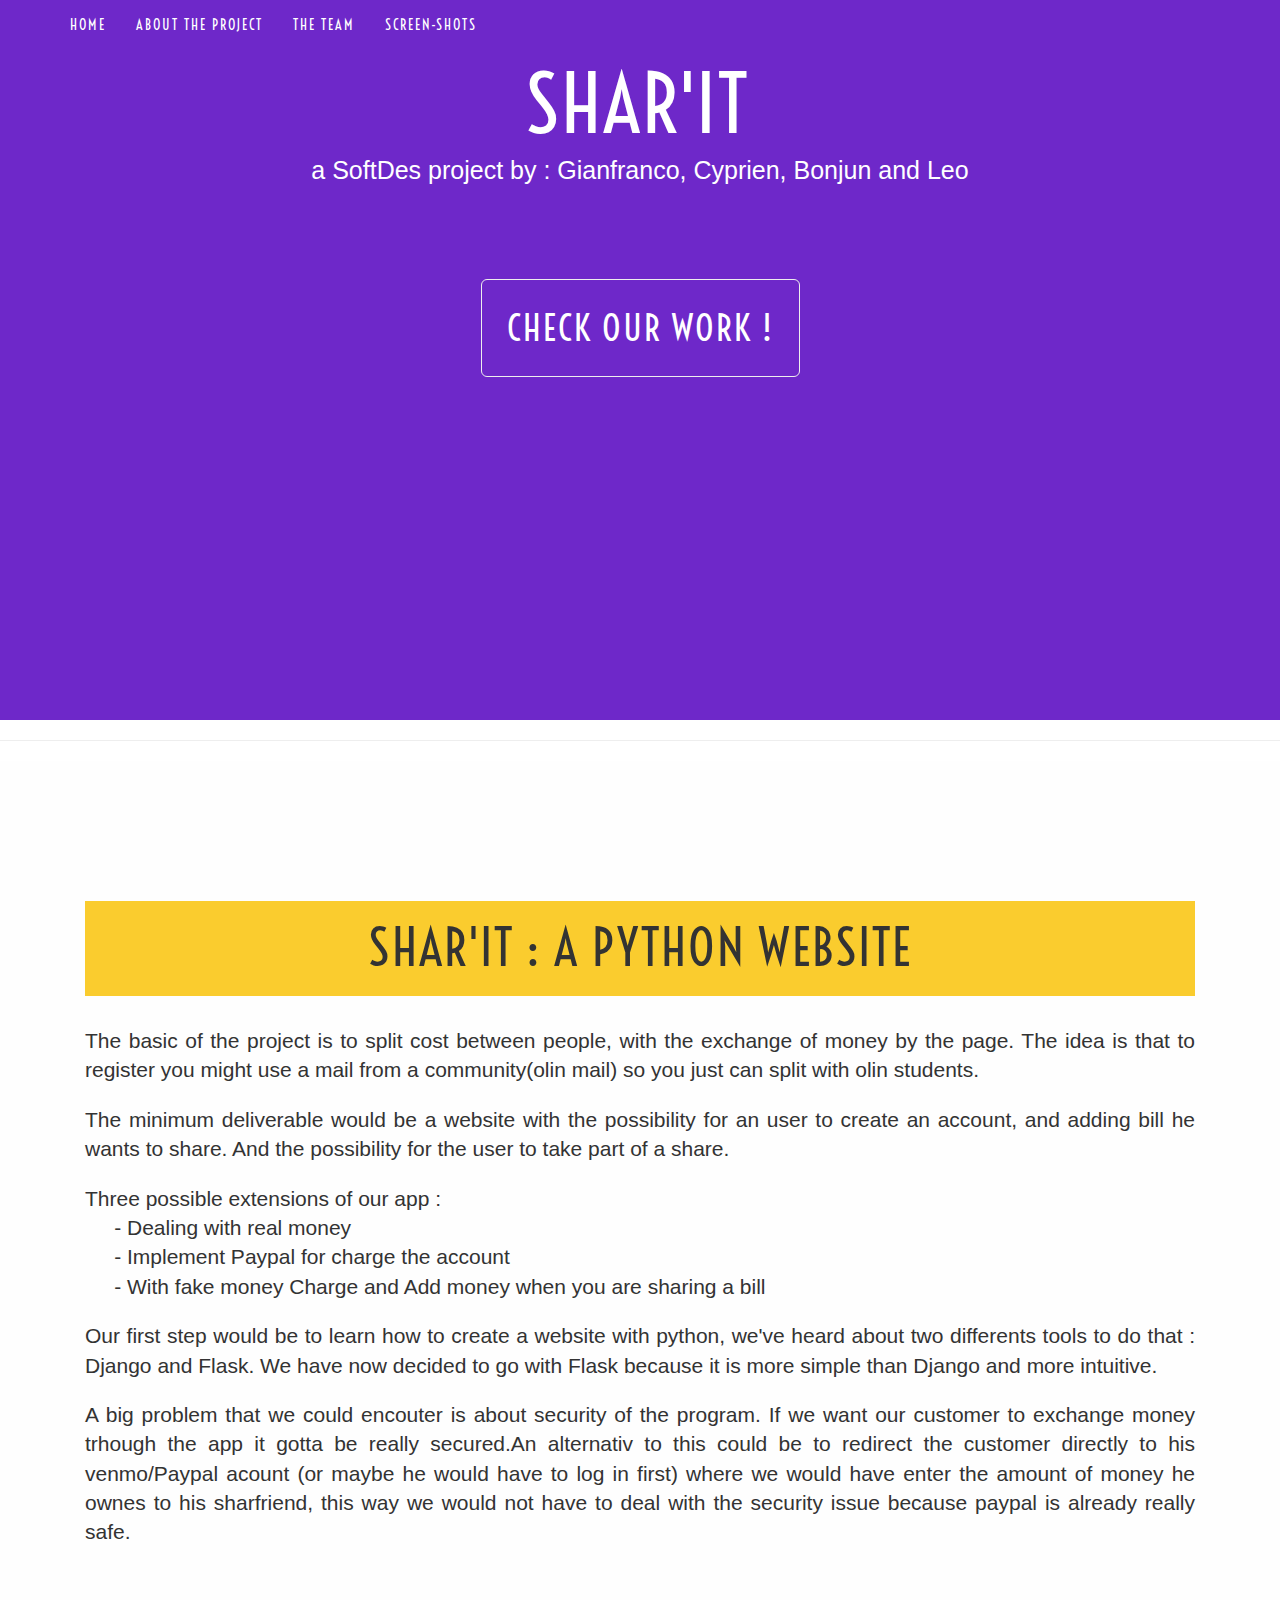
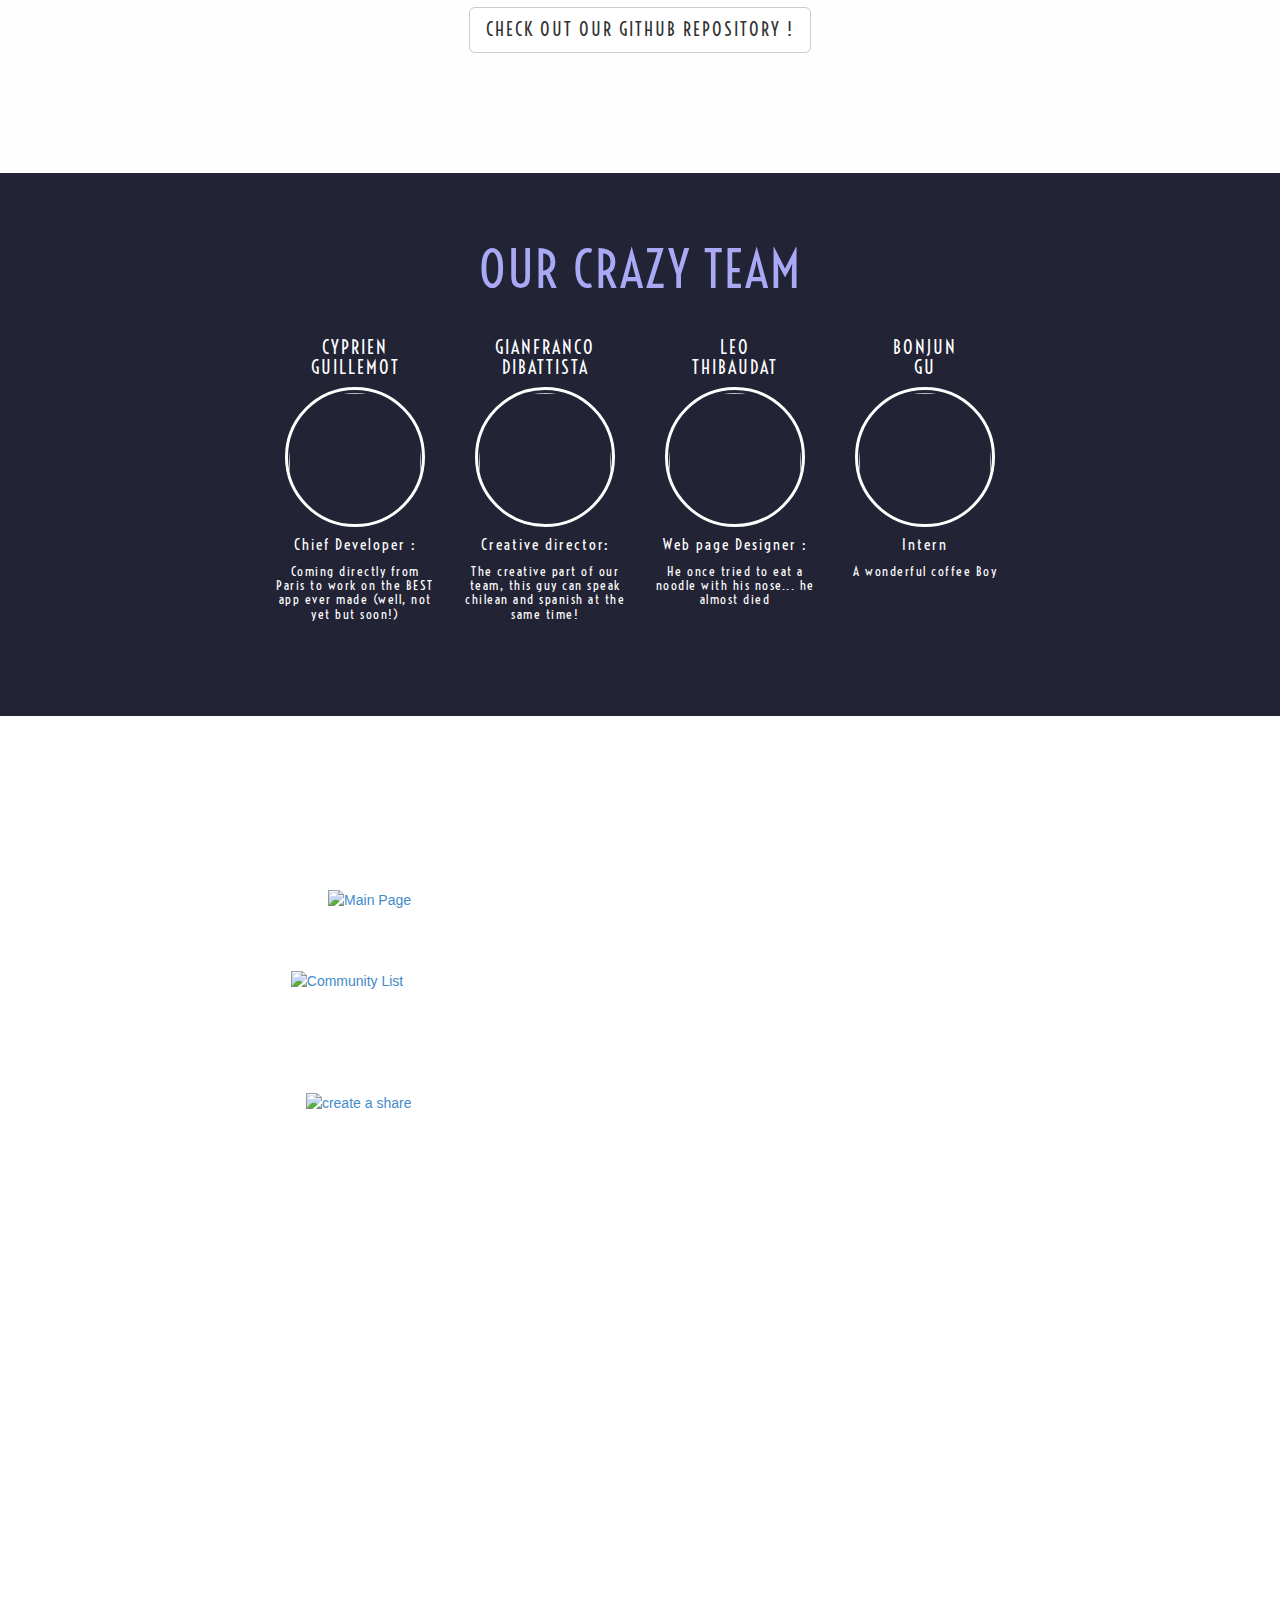
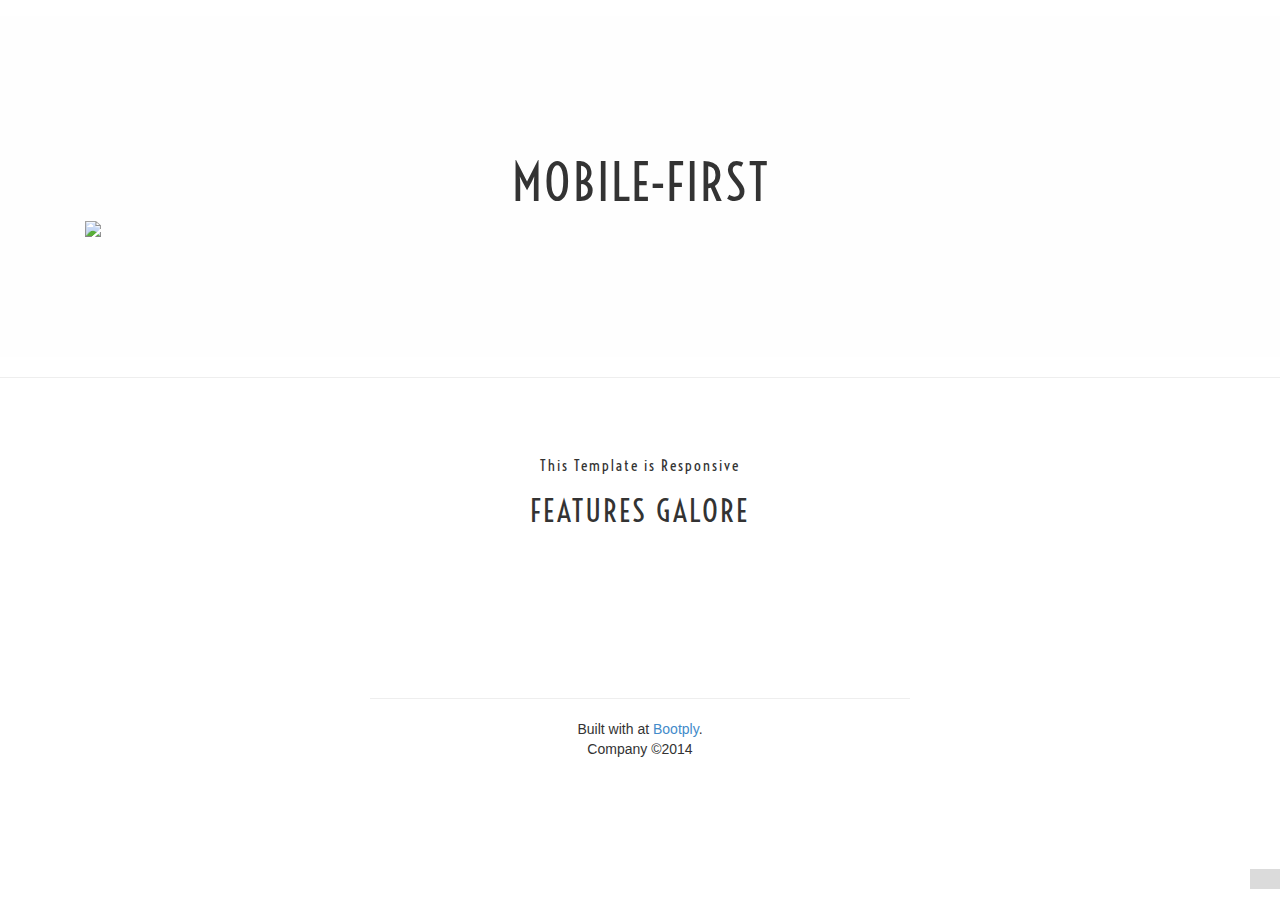
==== index.html @ 38173547 "pictures of team working" ====
<!DOCTYPE html>
<html lang="en">
	<head>
		<meta http-equiv="content-type" content="text/html; charset=UTF-8">
		<meta charset="utf-8">
		<title>Shar'it</title>
		<meta name="generator" content="Bootply" />
		<meta name="viewport" content="width=device-width, initial-scale=1, maximum-scale=1">
		<link href="css/bootstrap.min.css" rel="stylesheet">
    <script type="text/javascript" src = "jquery.js"></script>
		<link href="//netdna.bootstrapcdn.com/font-awesome/3.2.1/css/font-awesome.min.css" rel="stylesheet">
		<!--[if lt IE 9]>
			<script src="//html5shim.googlecode.com/svn/trunk/html5.js"></script>
		<![endif]-->
		<link href="css/styles.css" rel="stylesheet">
	</head>
	<body>

<div class="navbar navbar-fixed-top alt" data-spy="affix" data-offset-top="1000">
  <div class="container">
    <div class="navbar-header">
      <a href="#" class="navbar-brand">Home</a>
      <a class="navbar-toggle" data-toggle="collapse" data-target=".navbar-collapse">
        <span class="icon-bar"></span>
        <span class="icon-bar"></span>
        <span class="icon-bar"></span>
      </a>
    </div>
    <div class="navbar-collapse collapse" id="navbar">
      <ul class="nav navbar-nav">
        <li><a class ="page-scroll" href= "#sec1">About the project</a></li>
        <li><a class = "page-scroll" href="#sec2">The Team</a></li>
        <li><a href="#sec3">Screen-Shots</a></li>
      </ul>
    </div>
   </div>
</div>

<div class="header alt vert">
  <div class="container">
    <br/><br/>
    <h1 class = "sharit-title">SHAR'IT</h1>
      <p class="lead1">a SoftDes project by : Gianfranco, Cyprien, Bonjun and Leo</p>
      <div>&nbsp;</div>
      <div>&nbsp;</div>
      <div>&nbsp;</div>
      <br/>
      <a href="#sec3" class="btn btn-default btn-lg">Check our work !</a>
  </div>
</div>

<hr>

<div id="sec1"class="blurb">
  <div class="container">
    <div class="row"> 
      <div class="col-md-12">
        <h1 class="centerandorange">Shar'it : A python Website</h1><br/>
        <p class="lead">The basic of the project is to split cost between people, with the exchange of money by the page. The idea is that to register you might use a mail from a community(olin mail) so you just can split with olin students.
        </p>
        <p class ="lead">
          The minimum deliverable would be a website with the possibility for an user to create an account, and adding bill he wants to share. And the possibility for the user to take part of a share. <br/>
        </p>
        <p class = "lead">
          Three possible extensions of our app : <br/>&nbsp;&nbsp;&nbsp;&nbsp; - Dealing with real money <br/>&nbsp;&nbsp;&nbsp;&nbsp; - Implement Paypal for charge the account<br/>&nbsp;&nbsp;&nbsp;&nbsp; - With fake money Charge and Add money when you are sharing a bill <br/>
        </p>
        <p class = "lead">
          Our first step would be to learn how to create a website with python, we've heard about two differents tools to do that : Django and Flask. We have now decided to go with Flask because it is more simple than Django and more intuitive.
        </p>

        <p class = "lead">
          A big problem that we could encouter is about security of the program. If we want our customer to exchange money trhough the app it gotta be really secured.An alternativ to this could be to redirect the customer directly to his venmo/Paypal acount (or maybe he would have to log in first) where we would have enter the amount of money he ownes to his sharfriend, this way we would not have to deal with the security issue because paypal is already really safe.
        </p>
        <br/><br/>
        <div style="text-align:center;">
          <a href="https://github.com/cyprieng/sharit/tree/master/app" btn-align = "center" class="btn btn-default btn-lg"><i class="fa fa-github fa-fw"></i> <span class="network-name"> Check out our Github Repository !</span>
          </a>    
        </div>
      </div>
      <!--<div class="col-md-5">
        <h1 class="pull-right"><i class="icon-mobile-phone icon-3x"></i> <i class="icon-tablet icon-3x"></i> <i class="icon-laptop icon-3x"></i></h1>
      </div>!-->
    </div>
  </div>
</div>

<div class="featurette" id="sec2">
  <div class="container">
    <div class="row">
      <div class="col-md-12 text-center">
        <h1 class ="colored">Our Crazy Team</h1><br/>
      </div>
    </div>
    <div class="row">
      <div class="col-md-2 col-md-offset-2 text-center">
        <h4>Cyprien Guillemot</h4>
        <div class="featurette-item">
          <i><img class="img-circle grayscale mini" src="Cyprien_image.jpg"></i>
          <h5>Chief Developer : </h5>
          <h6> Coming directly from Paris to work on the BEST app ever made (well, not yet but soon!)</h6><br/>
        </div>
      </div>
      <div class="col-md-2 text-center">
        <h4>Gianfranco Dibattista</h4>
        <div class="featurette-item">
           <i><img class="img-circle grayscale mini" src="Giafranco_image.jpg"></i>
           <h5>Creative director: </h5>
          <h6> The creative part of our team, this guy can speak chilean and spanish at the same time! </h6><br/>
        </div>
      </div>
      <div class="col-md-2 text-center">
        <h4>Leo<br/> Thibaudat</h4>
        <div class="featurette-item">
           <i><img class="img-circle grayscale mini" src="Leo_image.jpg"></i>
           <h5>Web page Designer : </h5>
          <h6> He once tried to eat a noodle with his nose... he almost died </h6><br/>
          
        </div>
      </div>
      <div class="col-md-2 text-center">
        <h4>Bonjun <br/> Gu</h4>
        <div class="featurette-item">
           <i><img class="img-circle grayscale mini" src="Bj_image.jpg"></i>
           <h5>Intern </h5>
           <h6> A wonderful coffee Boy </h6>   
        </div>
      </div>
    </div>
  </div>
</div>

<div class="callout" id="sec3">
  <div class="vert">
    <div class="col-md-12 text-center"><h2>Some screen-shots </h2></div>
    <div class="col-md-12 text-center">&nbsp;</div>
    <div class="col-md-8 col-md-offset-1 text-center">
      <div class="row hidden-xs">
        <div class="col-sm-4"><a href="last_share.png" target="_blank"><img class="mini1" src="last_share.png" alt ="Main Page"> </a>Main Page : <br/> On this frame you can see the last things that people want to share with you
        </div>

       <!-- <a href="image_grande.jpg" target="_blank"><img src="images/image_petite.jpg" alt="Petite image" /></a>!-->

        <div class="col-sm-4"><a  href="Community_List.png" target="_blank"><img class="mini1" alt =" Community List"src="Community_List.png"> </a>List of Community : <br/> You can join, create, drop a community here. If you just want to share a pizza with your friends, you create a new community and accept people with who you want to share with !</div>
        <div class="col-sm-4"><a href="create_share.png" target="_blank"><img class="mini1" src="create_share.png" alt = "create a share" ></a>Create a share : <br/> Here you can create a share, by adding the name, a description, the costs etc ...</div>
      </div> 
    </div>
  </div>
</div>

<div class="blurb" id="sec4">
  <div class="container">
    <div class="row">
      <div class="col-md-12 text-center">
        <h1>Mobile-first</h1>
        <img src="/assets/example/bg_smartphones.jpg" class="img-responsive">
      </div>
    </div>
  </div>
</div>

<hr>

<div class="gallery">
  
  <div class="row">
      <div class="col-md-6 col-md-offset-3 text-center">
        <h5>This Template is Responsive</h5>
        <h2>Features Galore</h2>
        <br>
      </div>
  </div>
  
 <!-- <div class="container well well-lg">
    
    <div class="row">
    		
      	<div class="col-sm-3">
          <div class="list-group">
            <a href="#" class="list-group-item">
              <span class="text-success"><i class="icon-film"></i></span> Carousel</a>
          </div>
        </div>
        <div class="col-sm-3">
          <div class="list-group">
            <a href="#" class="list-group-item">
              <span class="text-success"><i class="icon-folder-close-alt"></i></span> Tabs</a>
          </div>
        </div>
        <div class="col-sm-3">
          <div class="list-group">
            <a href="#" class="list-group-item">
              <span class="text-success"><i class="icon-credit-card"></i></span> Modal</a>
          </div>
        </div>
        <div class="col-sm-3">
          <div class="list-group">
            <a href="#" class="list-group-item">
              <span class="text-success"><i class="icon-reorder"></i></span> Navigation</a>
          </div>
        </div>
        <div class="col-sm-3">
          <div class="list-group">
            <a href="#" class="list-group-item">
              <span class="text-success"><i class="icon-mobile-phone"></i></span> Mobile-first</a>
          </div>
        </div>
        <div class="col-sm-3">
          <div class="list-group">
            <a href="#" class="list-group-item">
              <span class="text-success"><i class="icon-align-justify"></i></span> Accordion</a>
          </div>
        </div>
        <div class="col-sm-3">
          <div class="list-group">
            <a href="#" class="list-group-item">
              <span class="text-success"><i class="icon-list-alt"></i></span> Panel</a>
          </div>
        </div>
        <div class="col-sm-3">
          <div class="list-group">
            <a href="#" class="list-group-item">
              <span class="text-success"><i class="icon-check"></i></span> Form</a>
          </div>
        </div>
        <div class="col-sm-3">
          <div class="list-group">
            <a href="#" class="list-group-item">
              <span class="text-success"><i class="icon-table"></i></span> Table</a>
          </div>
        </div>
        <div class="col-sm-3">
          <div class="list-group">
            <a href="#" class="list-group-item">
              <span class="text-success"><i class="icon-eye-open"></i></span> Icons</a>
          </div>
        </div>
        <div class="col-sm-3">
          <div class="list-group">
            <a href="#" class="list-group-item">
              <span class="text-success"><i class="icon-th"></i></span> Responsive Grid</a>
          </div>
        </div>
        <div class="col-sm-3">
          <div class="list-group">
            <a href="#" class="list-group-item">
              <span class="text-success"><i class="icon-font"></i></span> Typography</a>
          </div>
        </div>      
    </div>
  </div>
</div>

<div class="blurb">
  <div class="container">
    <div class="row">
      <div class="col-md-5">
        <h1><i class="icon-plane icon-3x"></i></h1>
      </div>
      <div class="col-md-7">
        <h1 class="pull-right">Launch Your Web Design</h1>
        <p class="lead pull-right">With this Responsive Bootstrap Template</p>
      </div>
    </div>
  </div>
</div>

<div class="blurb bright">
  
  <div class="row">
      <div class="col-md-6 col-md-offset-3 text-center">
        <h3>Smashing Heading</h3>
        <br>
      </div>
  </div>
  
  <div class="row">
    <div class="col-sm-4 col-sm-offset-2">
         <div class="panel panel-default">
         <div class="panel-heading text-center"><h2><i class="icon-chevron-left"></i> Left</h2></div>
         <div class="panel-body text-center">Lorem ipsum dolor sit amet, consectetur adipiscing elit. Duis pharetra varius quam sit amet vulputate. 
          Quisque mauris augue, molestie tincidunt condimentum vitae, gravida a libero. Aenean sit amet felis 
          dolor, in sagittis nisi. Sed ac orci quis tortor imperdiet venenatis. Duis elementum auctor accumsan. 
          Aliquam in felis si.
            <div class="row">&nbsp;</div>
          <button class="btn btn-lg btn-primary btn-block">Login</button> 
          </div>
         </div>
 	</div>
    <div class="col-sm-4">
         <div class="panel panel-default">
         <div class="panel-heading text-center"><h2>Right <i class="icon-chevron-right"></i></h2></div>
         <div class="panel-body text-center">Lorem ipsum dolor sit amet, consectetur adipiscing elit. Duis pharetra varius quam sit amet vulputate. 
          Quisque mauris augue, molestie tincidunt condimentum vitae, gravida a libero. Aenean sit amet felis 
          dolor, in sagittis nisi. Sed ac orci quis tortor imperdiet venenatis. Duis elementum auctor accumsan. 
          Aliquam in felis sit.
           <div class="row">&nbsp;</div>
          <button class="btn btn-lg btn-primary btn-block">Sign Up</button> 
           
          </div>
         </div>
 	</div>
  </div>
</div>

<div class="blurb">
  <div class="container">
    <div class="row">
      <div class="col-md-6 col-md-offset-3 text-center">
        <h3>Sharing the Bootstrap Love</h3>
        <p class="lead"></p>
      </div>
    </div>
  </div>
</div>

!-->
<footer>
  <div class="container">
    <div class="row">
      <div class="col-md-6 col-md-offset-3 text-center">
        <ul class="list-inline">
          <li><i class="icon-facebook icon-2x"></i></li>
          <li><i class="icon-twitter icon-2x"></i></li>
          <li><i class="icon-google-plus icon-2x"></i></li>
          <li><i class="icon-pinterest icon-2x"></i></li>
        </ul>
        <hr>
        <p>Built with <i class="icon-heart-empty"></i> at <a href="http://www.bootply.com">Bootply</a>.<br>Company ©2014</p>
      </div>
    </div>
  </div>
</footer>

<ul class="nav pull-right scroll-down">
  <li><a href="#" title="Scroll down"><i class="icon-chevron-down icon-3x"></i></a></li>
</ul>
<ul class="nav pull-right scroll-top">
  <li><a href="#" title="Scroll to top"><i class="icon-chevron-up icon-3x"></i></a></li>
</ul>

	<!-- script references -->
		<script src="//ajax.googleapis.com/ajax/libs/jquery/2.0.2/jquery.min.js"></script>
		<script src="js/bootstrap.min.js"></script>
		<script src="js/scripts.js"></script>
	</body>
</html>
---- css/styles.css ----
/* -- custom css for Bootstrap 3.x --*/

/* move special fonts to HTML head for better performance */
@import url(http://fonts.googleapis.com/css?family=Voltaire);

html,
body {
  height: 100%;
  width: 100%;
  font-family:Arial,sans-serif;
}

/* fix bs3 horizontal scrollbar bug */
.row { margin : 0; padding: 0 }


/* use special fonts in certain elements */
h1,h2,h3,h4,.btn,.navbar a {
  /*text-transform:uppercase;*/
  font-family:'Voltaire',Arial,sans-serif;
  letter-spacing:2px;
  text-transform: uppercase;

}
h5 {
  font-family:'Voltaire',Arial,sans-serif;
  letter-spacing:2px;
  font-size: 15px;
}
h6 {
  font-family:'Voltaire',Arial,sans-serif;
  letter-spacing:1.5px;
  font-size: 13px;
}
.transition1{
  transition: width 0.5s;
}
h1 {
  font-size:50px;
}
.colored{
  color :#A9A9F5 ;
}

.mini{
  padding-bottom: 10px;
  width:132px;
  height: 140px;
}
.mini1{
  width:auto;
  height: 200px;
}

.page-scroll i.animated {
    -webkit-transition-property: -webkit-transform;
    -webkit-transition-duration: 1s;
    -moz-transition-property: -moz-transform;
    -moz-transition-duration: 1s;
}

/* make images gray */
img.grayscale {
    filter: url("data:image/svg+xml;utf8,<svg xmlns=\'http://www.w3.org/2000/svg\'><filter id=\'grayscale\'><feColorMatrix type=\'matrix\' values=\'0.3333 0.3333 0.3333 0 0 0.3333 0.3333 0.3333 0 0 0.3333 0.3333 0.3333 0 0 0 0 0 1 0\'/></filter></svg>#grayscale"); /* Firefox 10+, Firefox on Android */
    filter: gray; /* IE6-9 */
    -webkit-filter: grayscale(100%); /* Chrome 19+, Safari 6+, Safari 6+ iOS */
}

.icon-bar {
   background-color:#fff;
}

.scroll-down a, .scroll-top a {
   color:#ffffff;
}

.scroll-down {
   position:fixed;
   bottom:20%;
   right:0%;
   color:#f9f9f9;
}

.scroll-top {
  background-color:#dbdbdb;
}
.sharit-title{
  color: #CC0000;
}

.vert {
  vertical-align: middle;
  width:100%;
  padding-top:0%;
  text-align:center;
}

.header .btn-lg {
   font-size:35px;
   border-color:#eeeeee;
   padding:25px;
   background-color:transparent;
   color:#ffffff;
}

.header .btn-lg:hover {
   background-color:#eeeeee;
   color:#777777;
}

.navbar a {
  color:#fff;
  font-size:14px;
}

.navbar-bold.affix {
  background-color:#d46054;
}

.navbar-bold {
  background-color:#f68076;
  font-family:'Helvetica Neue',Helvetica,Arial,sans-serif;
}

.navbar-bold li a:hover, .navbar-bold li.active {
  background-color:#d46054;
}

    
.header h1 {
  font-size:80px;
  -webkit-text-stroke: 1px rgba(f,f,f,0.1);
  color:#431a6d;
  color:#fff;
  margin-left:-5px;
  margin-bottom:5px;
  text-transform:uppercase;
}

.header .lead {
  color:#d46054;
  font-size:25px;
  text-align: justify;
}
.header .lead1 {
  color:white;
  font-size:25px;
  text-align: center;
}

.header {
  height: 80%;
  background: #f68076 url('http://www.bootply.com/assets/example/pt_topo_l.png') repeat center center fixed;
}

/* use alt in navbar and header for different color */

.alt {
  background-color: #6E28C9;
}

.alt .lead {
  color: #3B0496;
}

.alt.affix {
  background-color:#4C06AB;
}

.alt li a:hover, .alt li.active {
  background-color:#5D17BA;
}

.centerandorange {
  padding: 20px 0;
  background-color:#facc2e;
  text-align: center;
}


.blurb {
  padding: 120px 0;
  background-color:#fefefe;
  text-align: justify;
}

.blurb .panel {
  background-color:transparent;
}

.bright {
  background: #dbdbdb url('http://www.bootply.com/assets/example/pt_topo.png') repeat center center fixed; 
  color:#777;
}

.featurette {
  background: #222334;
  padding: 50px 0;
  color: #ffffff;
}

.featurette-item {
  margin-bottom: 15px;
}

.featurette-item > i {
  border: 3px solid #ffffff;
  border-radius: 50%;
  display: inline-block;
  font-size: 56px;
  width: 140px;
  height: 140px;
  line-height: 136px;
  vertical-align: middle; 
  text-align: center;
}

.featurette-item > i:hover {
  font-size: 68px;
}

.callout {
  color: #ffffff;
  padding-top:7%;
  height: 100%;
  width: 100%;
  background: url('http://www.bootply.com/assets/example/bg_suburb.jpg') no-repeat center center fixed; 
  -webkit-background-size: cover;
  -moz-background-size: cover;
  -o-background-size: cover;
  background-size: cover;
}

.gallery {
  padding: 50px 0;
}

.call-to-action {
  background: #eeeeee;
  padding: 50px 0;
}

.call-to-action .btn {
  margin: 10px;
}

footer {
  padding: 100px 0;
}

/* -- end custom css for Bootstrap 3.x --*/
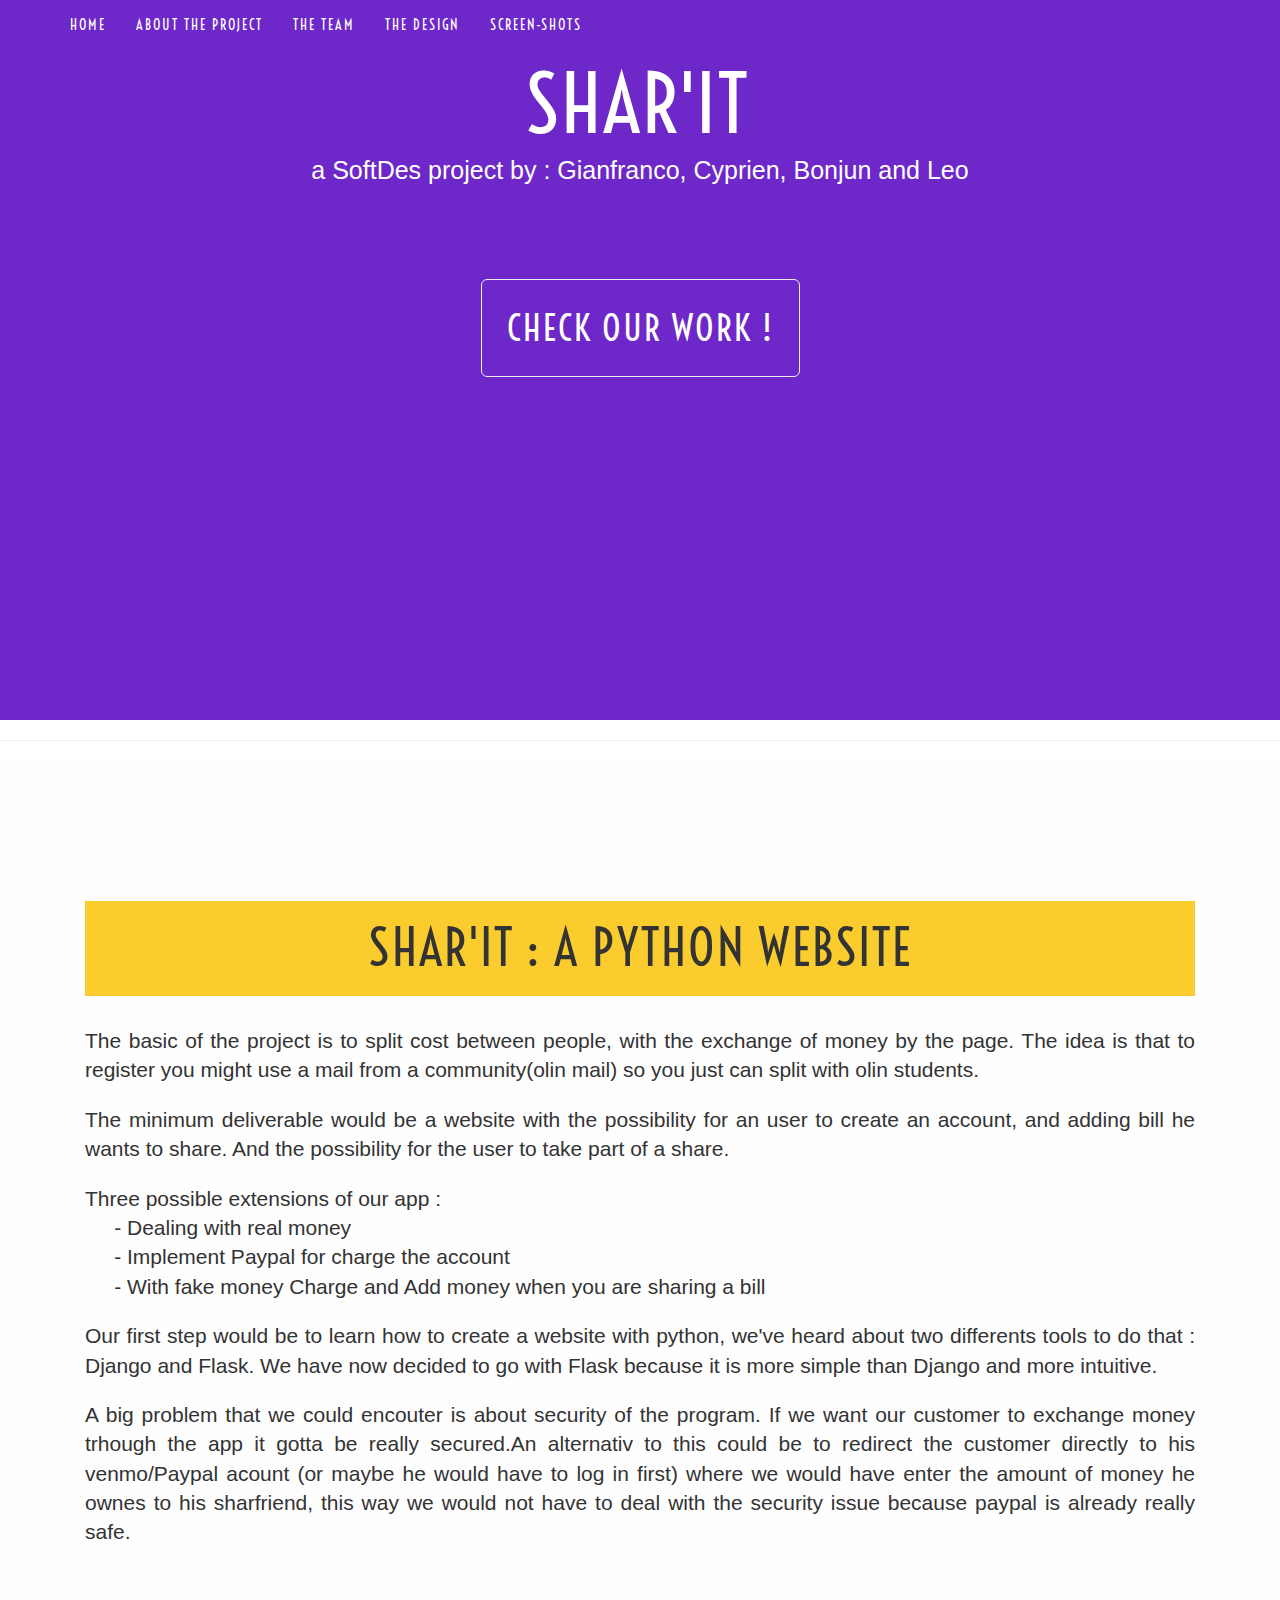
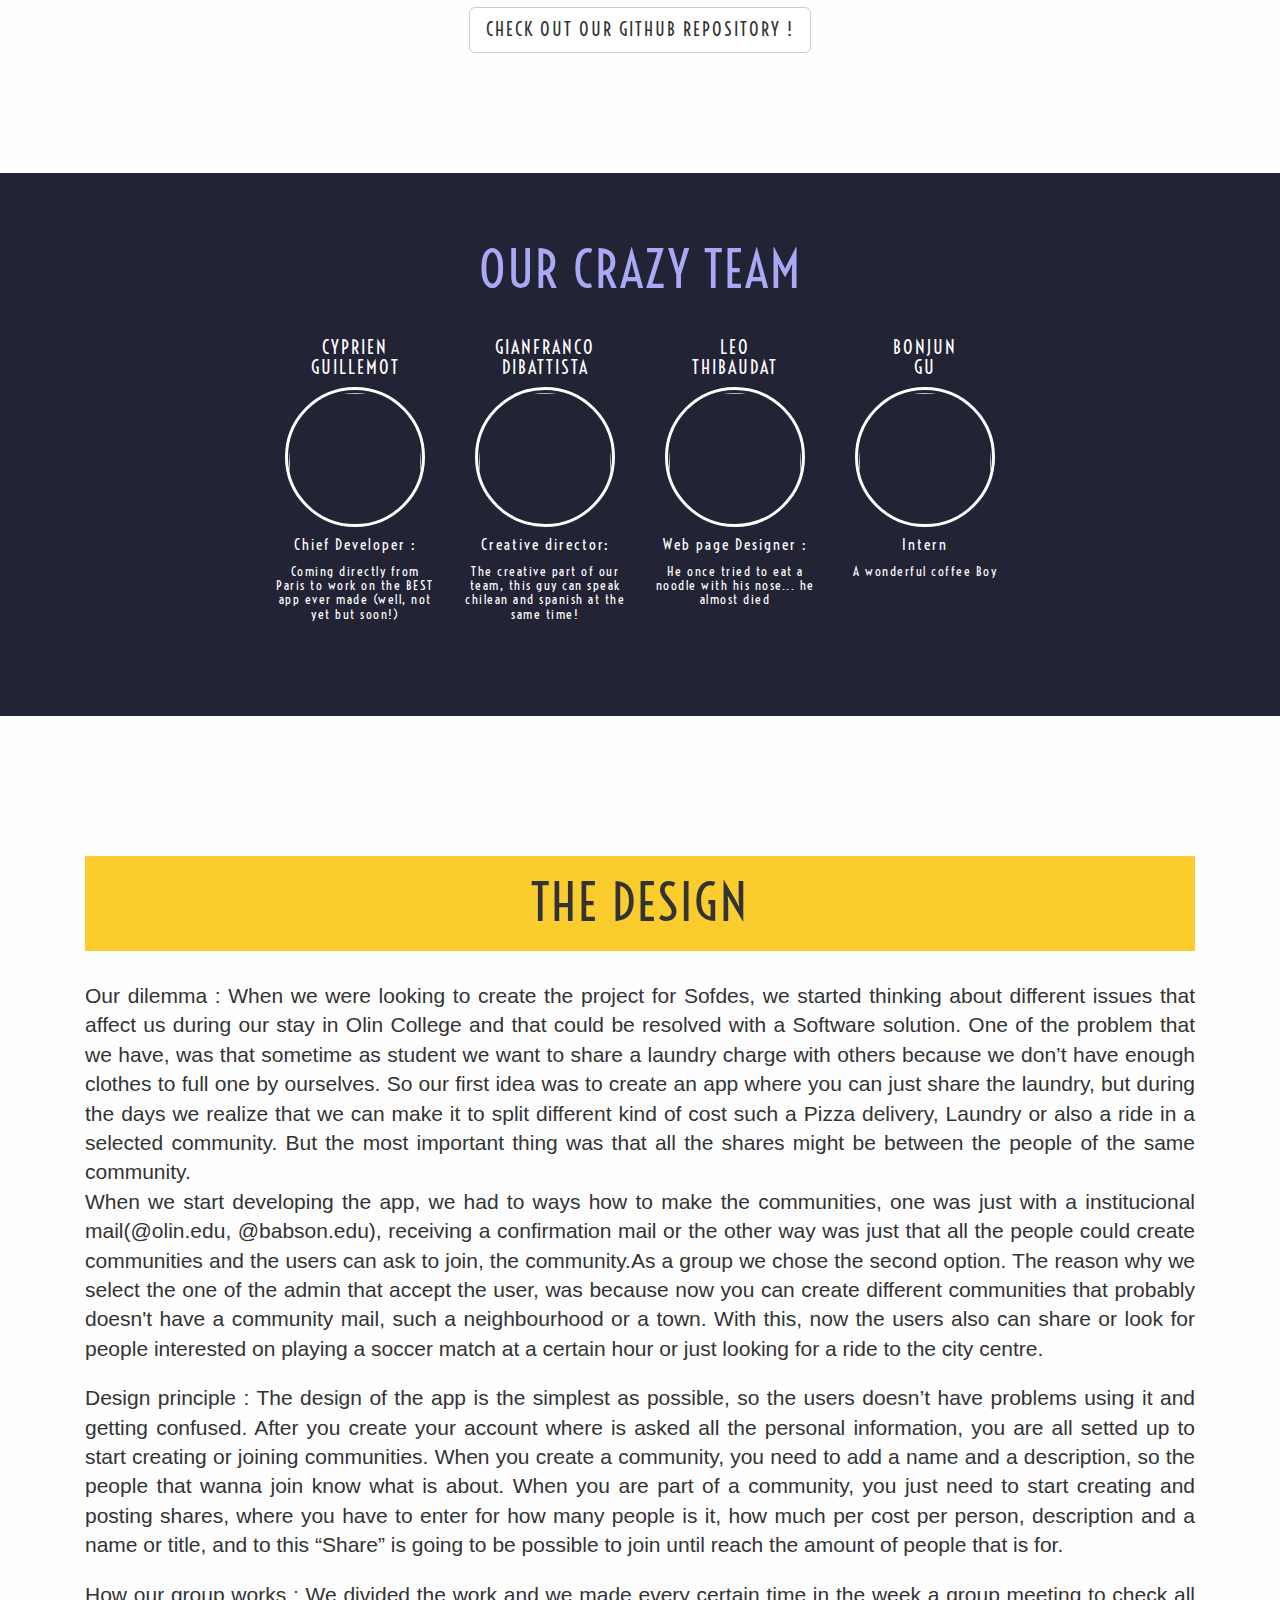
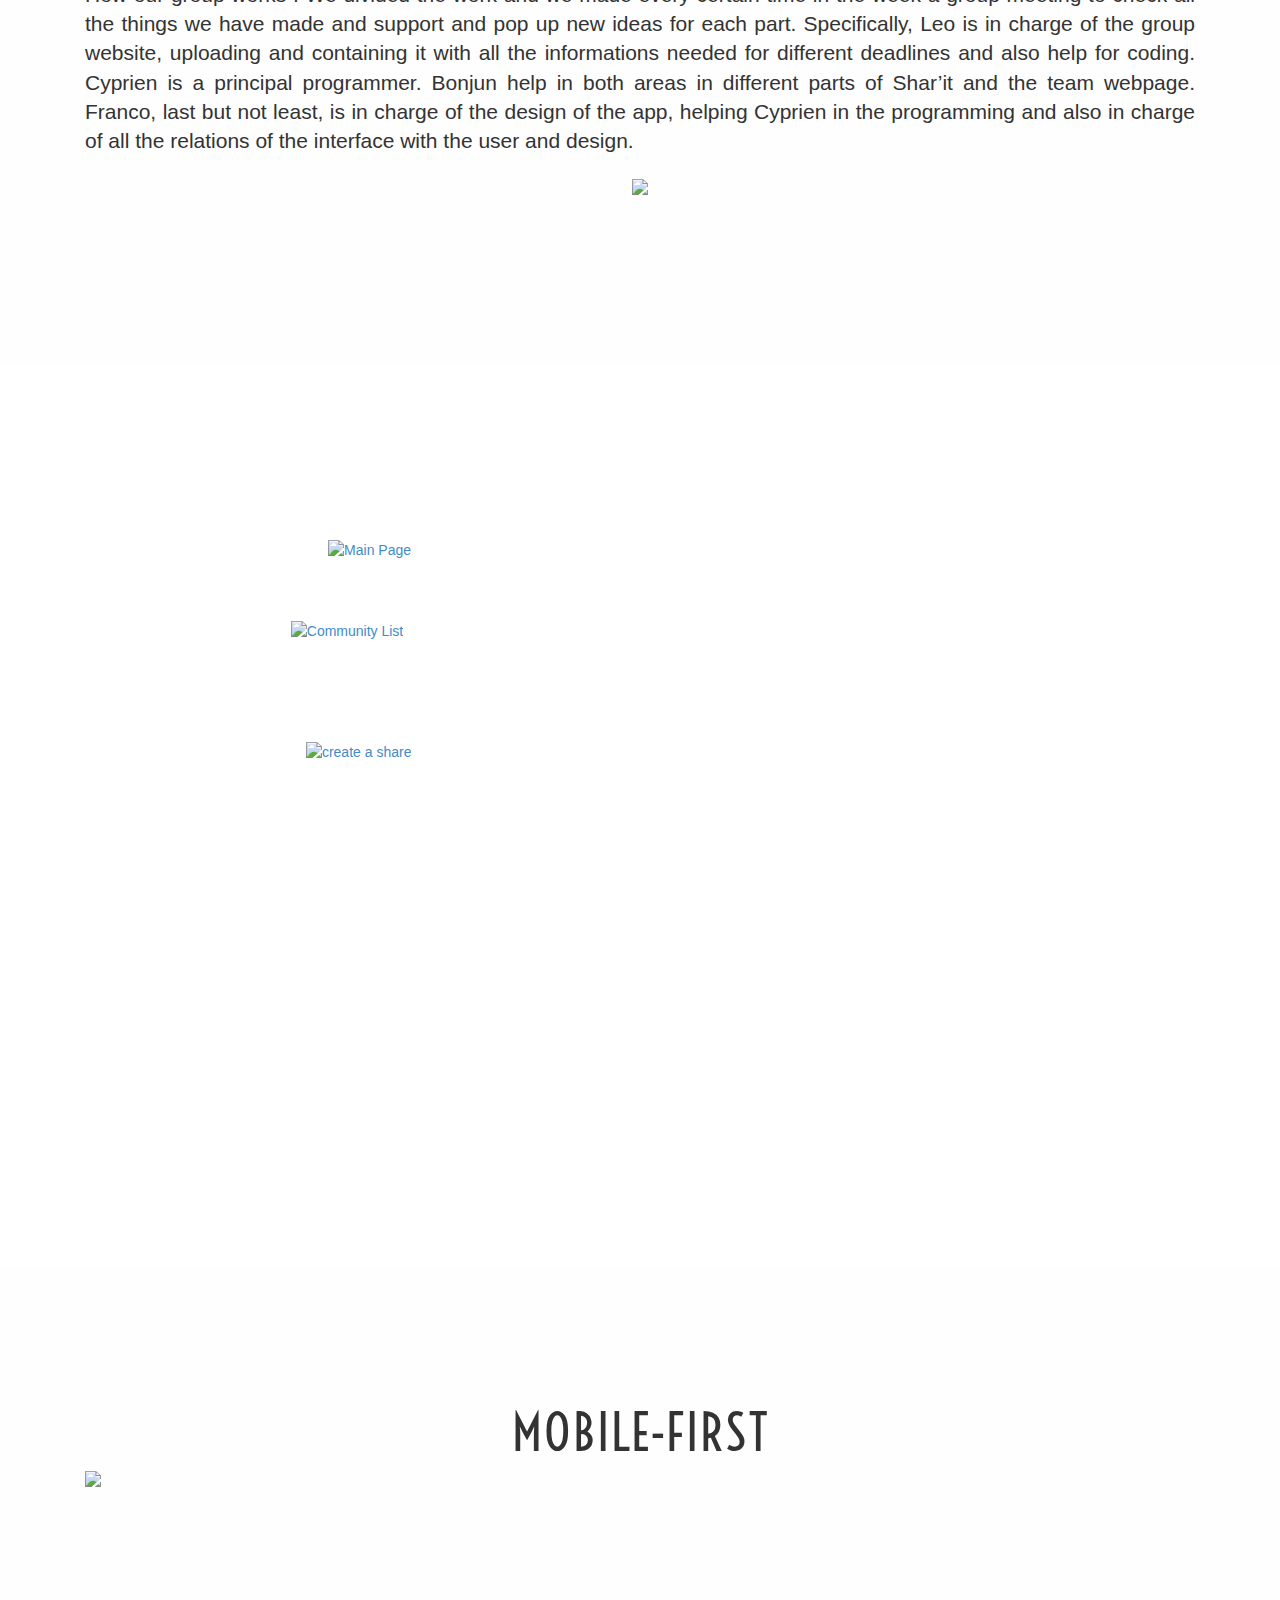
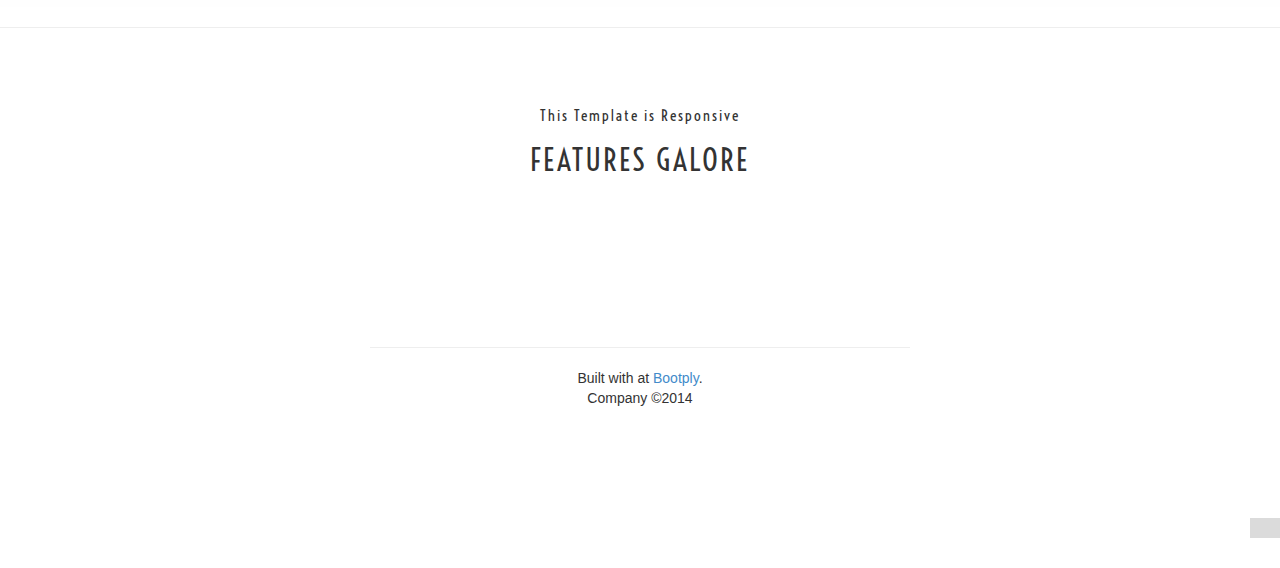
==== commit 256642b4: "Design onglet final" ====
--- a/index.html
+++ b/index.html
@@ -30,6 +30,7 @@
       <ul class="nav navbar-nav">
         <li><a class ="page-scroll" href= "#sec1">About the project</a></li>
         <li><a class = "page-scroll" href="#sec2">The Team</a></li>
+         <li><a class = "page-scroll" href="#sec4">The Design</a></li>
         <li><a href="#sec3">Screen-Shots</a></li>
       </ul>
     </div>
@@ -45,7 +46,7 @@
       <div>&nbsp;</div>
       <div>&nbsp;</div>
       <br/>
-      <a href="#sec3" class="btn btn-default btn-lg">Check our work !</a>
+      <a href="#sec1" class="btn btn-default btn-lg">Check our work !</a>
   </div>
 </div>
 
@@ -120,7 +121,7 @@
       <div class="col-md-2 text-center">
         <h4>Bonjun <br/> Gu</h4>
         <div class="featurette-item">
-           <i><img class="img-circle grayscale mini" src="Bj_image.jpg"></i>
+           <i><img class="img-circle grayscale mini" src="BJ_image.jpg"></i>
            <h5>Intern </h5>
            <h6> A wonderful coffee Boy </h6>   
         </div>
@@ -129,6 +130,37 @@
   </div>
 </div>
 
+<div id="sec4"class="blurb">
+  <div class="container">
+    <div class="row"> 
+      <div class="col-md-12">
+        <h1 class="centerandorange">The Design</h1><br/>
+
+        <p class="lead">Our dilemma : When we were looking to create the project for Sofdes, we started thinking about different issues that affect us during our stay in Olin College and that could be resolved with a Software solution.  One of the problem that we have, was that sometime as student  we want to share a laundry charge with others because we don’t have enough clothes to full one by ourselves. So our first idea was to create an app where you can just share the laundry, but during the days we realize that we can make it to split different kind of cost such a Pizza delivery, Laundry  or also a ride in a selected community. But the most important thing was that all the shares might be between the people of the same community. <br/>
+        When we start developing the app, we had to ways how to make the communities, one was just with a institucional mail(@olin.edu, @babson.edu), receiving a confirmation mail or the other way was just that all the people could create communities and the users can ask to join, the community.As a group we chose the second option. The reason why we select the one of the admin that accept the user, was because now you can create different communities that probably doesn't have a community mail, such a neighbourhood or a town. With this, now the users also can share or look for people interested on playing a soccer match at a certain hour or just looking for a ride to the city centre. 
+        </p>
+        <p class ="lead"> Design principle : The design of the app is the simplest as possible, so the users doesn’t have problems using it and getting confused. After you create your account where is asked all the personal information, you are all setted up to start creating or joining communities. When you create a community, you need to add a name and a description, so the people that wanna join know what is about. When you are part of a community, you just need to start creating and posting shares, where you have to enter for how many people is it, how much per cost per person, description and a name or title, and to this “Share” is going to be possible to join until reach the amount of people that is for.
+
+          <br/>
+        </p>
+        <p class = "lead"> How our group works : We divided the work and we made every certain time in the week a group meeting to check all the things we have made and support and pop up new ideas for each part. Specifically, Leo is in charge of the group website, uploading and containing it with all the informations needed for different deadlines and also help for coding. Cyprien is a principal programmer. Bonjun help in both areas in different parts of Shar’it and the team webpage. Franco, last but not least, is in charge of the design of the app, helping Cyprien in the programming and also in charge of all the relations of the interface with the user and design.         
+        </p>
+        <p class = "lead">
+          
+        </p>
+
+        <p class = "lead">
+        
+        </p>
+        <p class="text-center"><img class="miniDiagram" src="UML_Diagram_SHARIT.png"/></p>
+        <br/><br/>
+      </div>
+      <!--<div class="col-md-5">
+        <h1 class="pull-right"><i class="icon-mobile-phone icon-3x"></i> <i class="icon-tablet icon-3x"></i> <i class="icon-laptop icon-3x"></i></h1>
+      </div>!-->
+    </div>
+  </div>
+</div>
 <div class="callout" id="sec3">
   <div class="vert">
     <div class="col-md-12 text-center"><h2>Some screen-shots </h2></div>
@@ -314,6 +346,7 @@
 </div>
 
 !-->
+
 <footer>
   <div class="container">
     <div class="row">
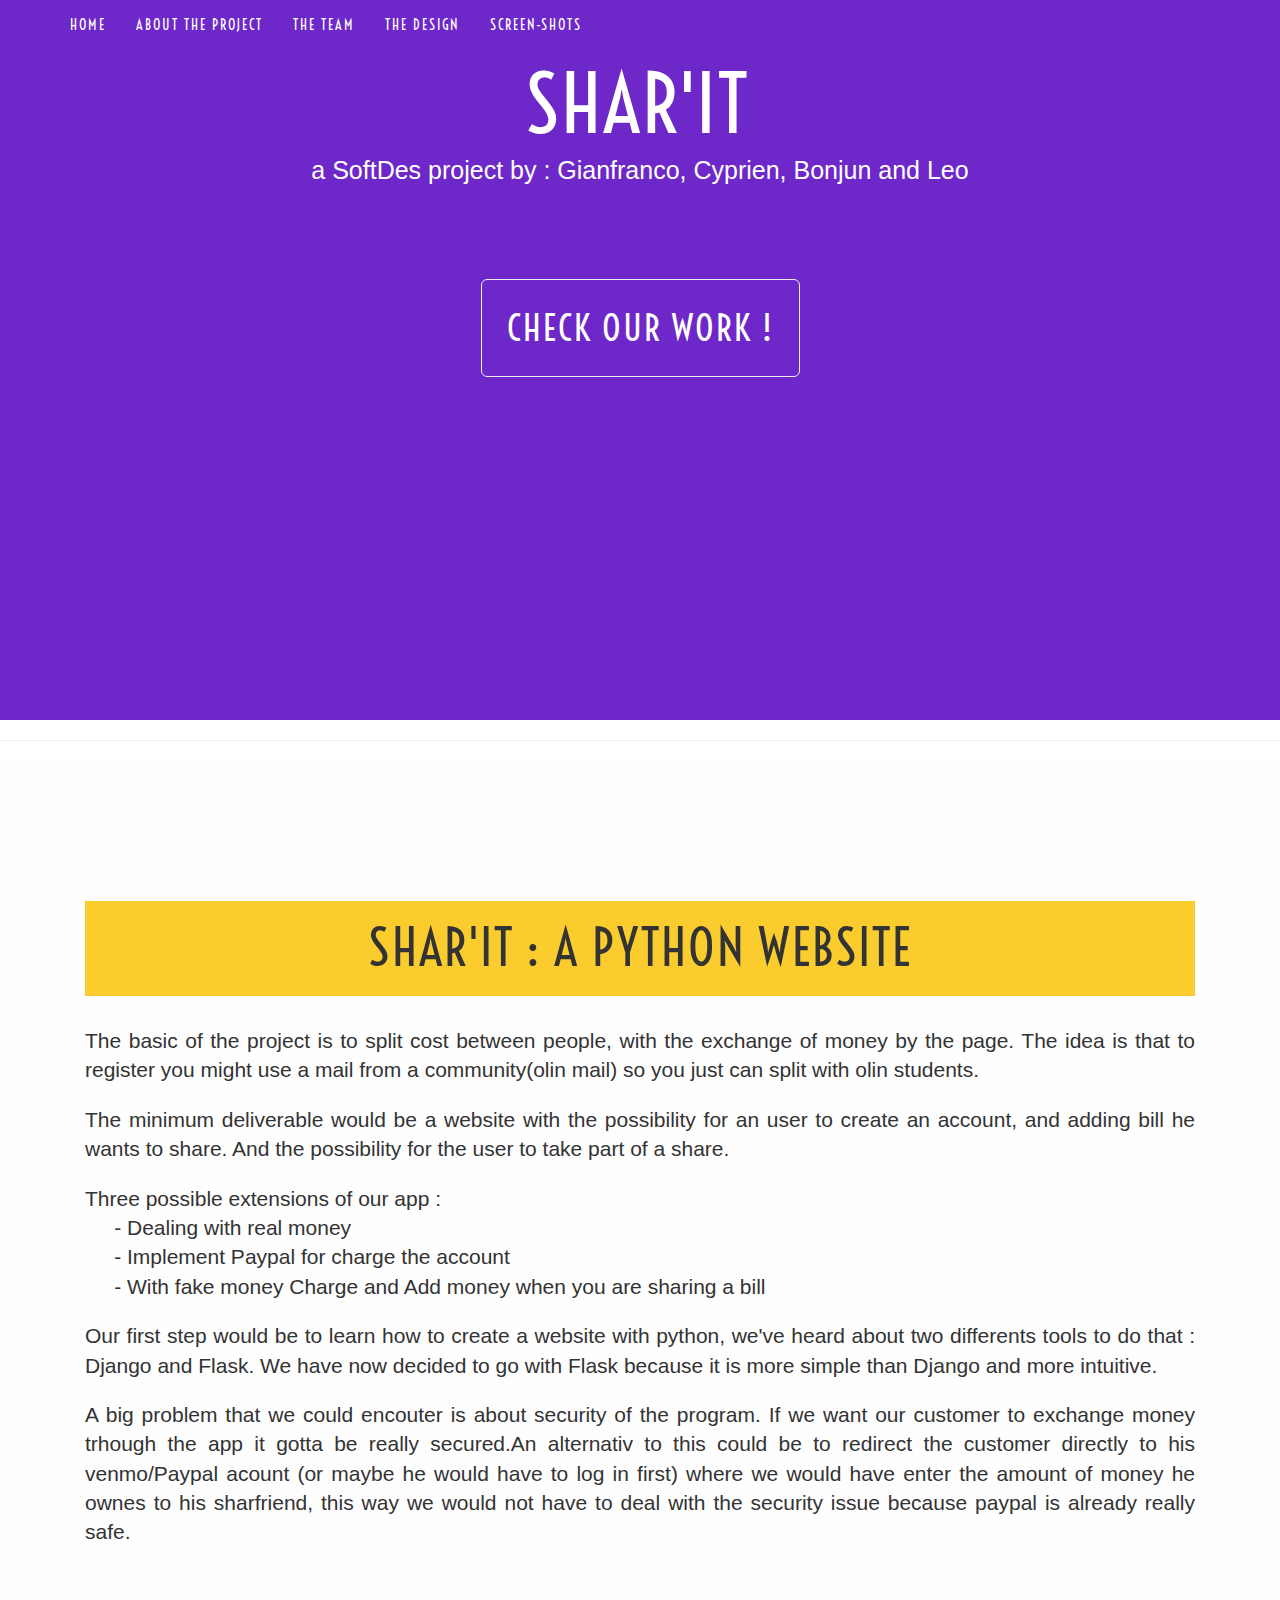
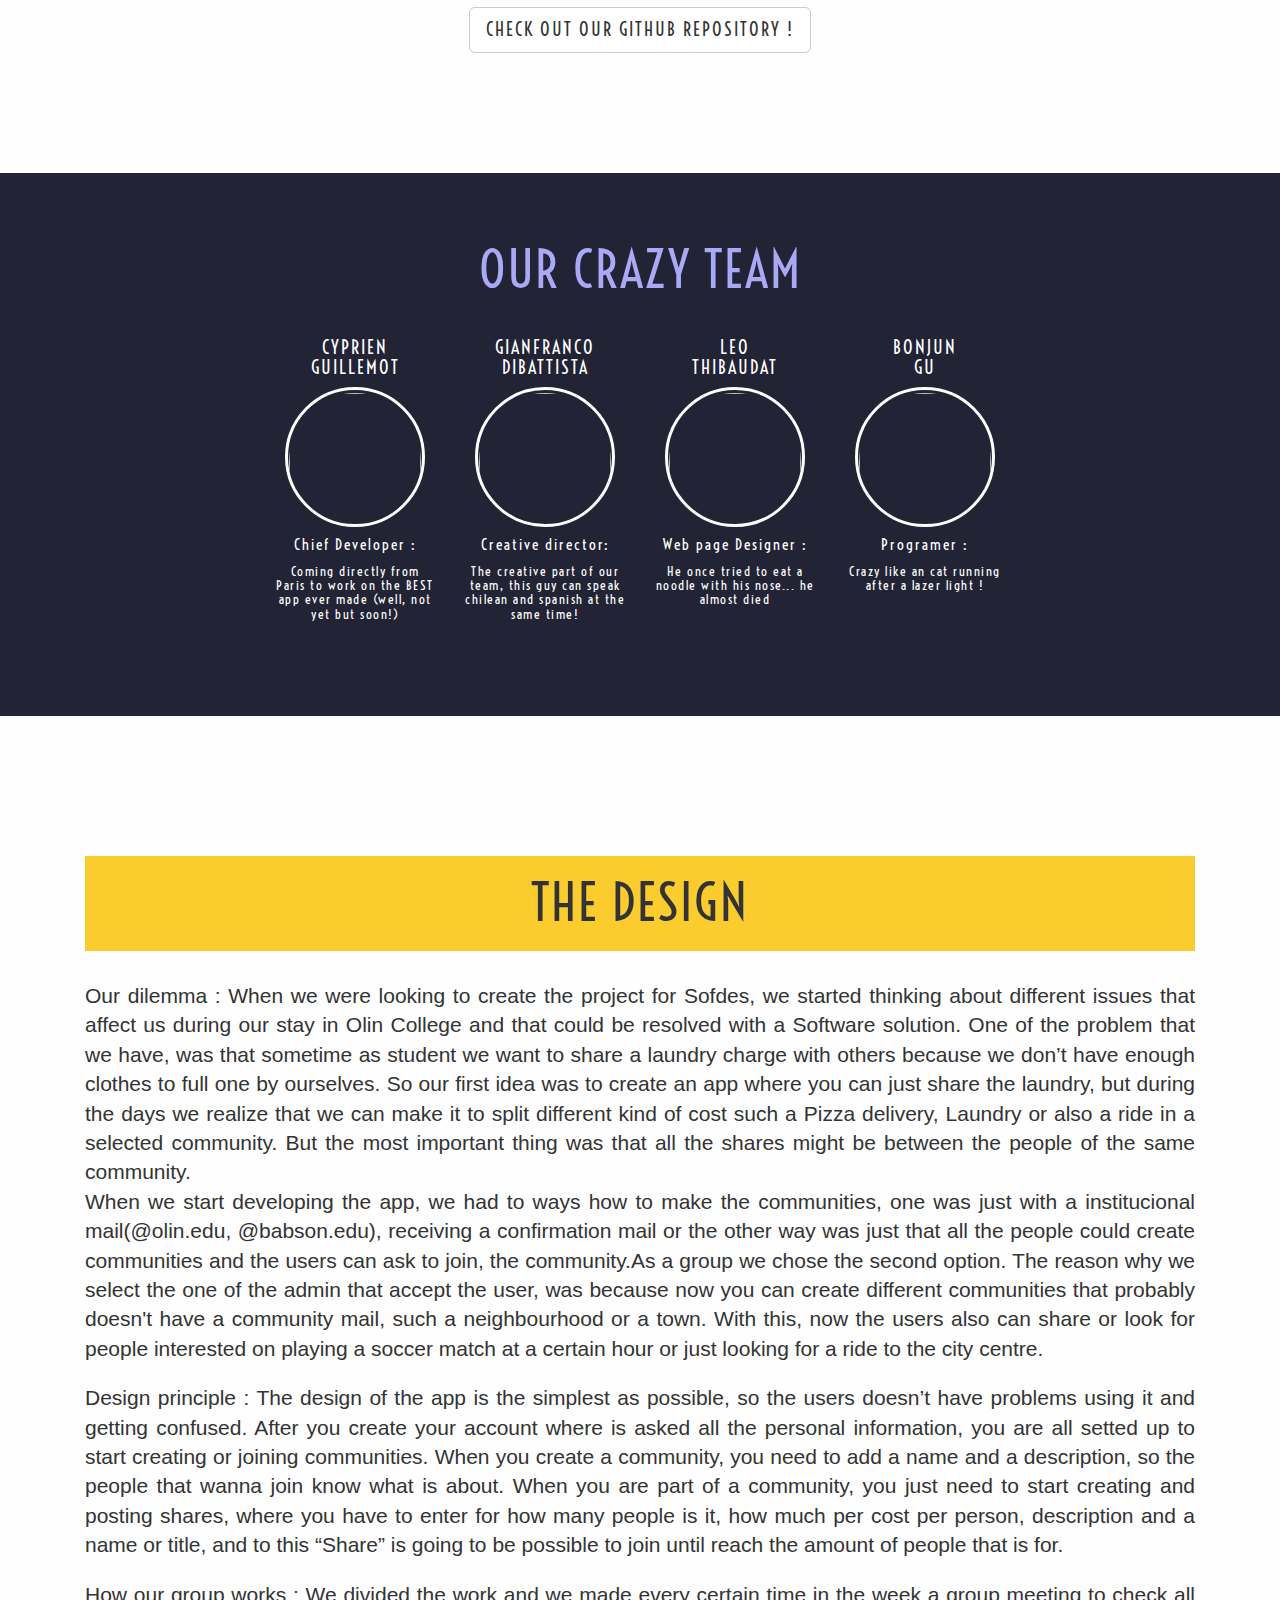
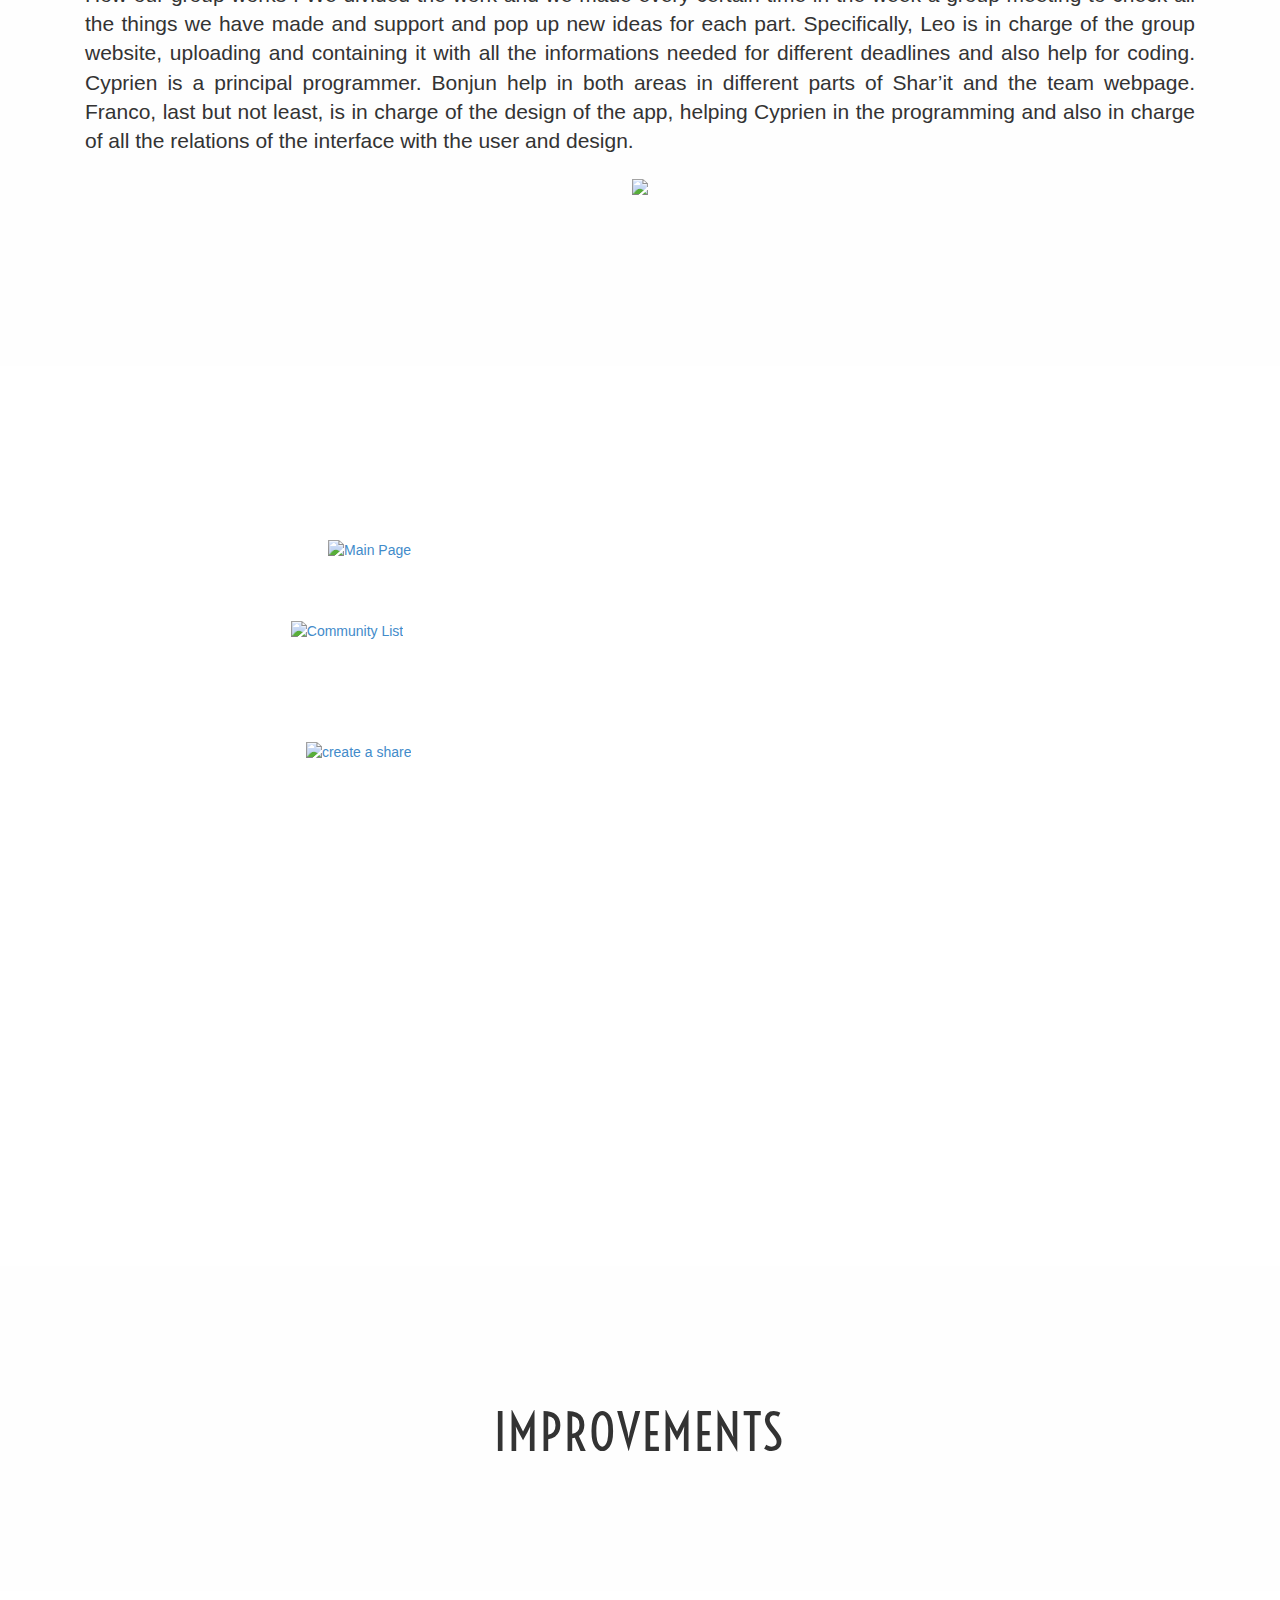
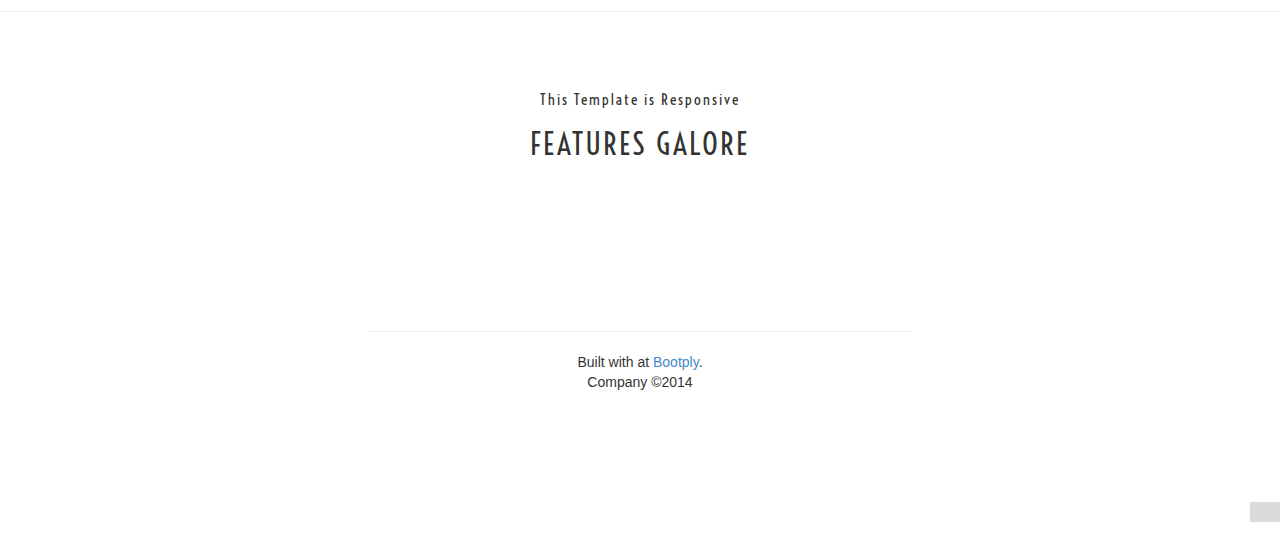
==== commit 9dea380a: "Bj have a new title" ====
--- a/index.html
+++ b/index.html
@@ -122,8 +122,8 @@
         <h4>Bonjun <br/> Gu</h4>
         <div class="featurette-item">
            <i><img class="img-circle grayscale mini" src="BJ_image.jpg"></i>
-           <h5>Intern </h5>
-           <h6> A wonderful coffee Boy </h6>   
+           <h5> Programer : </h5>
+           <h6>Crazy like an cat running after a lazer light !</h6>   
         </div>
       </div>
     </div>
@@ -144,13 +144,6 @@
           <br/>
         </p>
         <p class = "lead"> How our group works : We divided the work and we made every certain time in the week a group meeting to check all the things we have made and support and pop up new ideas for each part. Specifically, Leo is in charge of the group website, uploading and containing it with all the informations needed for different deadlines and also help for coding. Cyprien is a principal programmer. Bonjun help in both areas in different parts of Shar’it and the team webpage. Franco, last but not least, is in charge of the design of the app, helping Cyprien in the programming and also in charge of all the relations of the interface with the user and design.         
-        </p>
-        <p class = "lead">
-          
-        </p>
-
-        <p class = "lead">
-        
         </p>
         <p class="text-center"><img class="miniDiagram" src="UML_Diagram_SHARIT.png"/></p>
         <br/><br/>
@@ -179,12 +172,13 @@
   </div>
 </div>
 
-<div class="blurb" id="sec4">
+
+<div class="blurb" id="sec5">
   <div class="container">
     <div class="row">
       <div class="col-md-12 text-center">
-        <h1>Mobile-first</h1>
-        <img src="/assets/example/bg_smartphones.jpg" class="img-responsive">
+        <h1>Improvements</h1>
+        <p> 
       </div>
     </div>
   </div>
